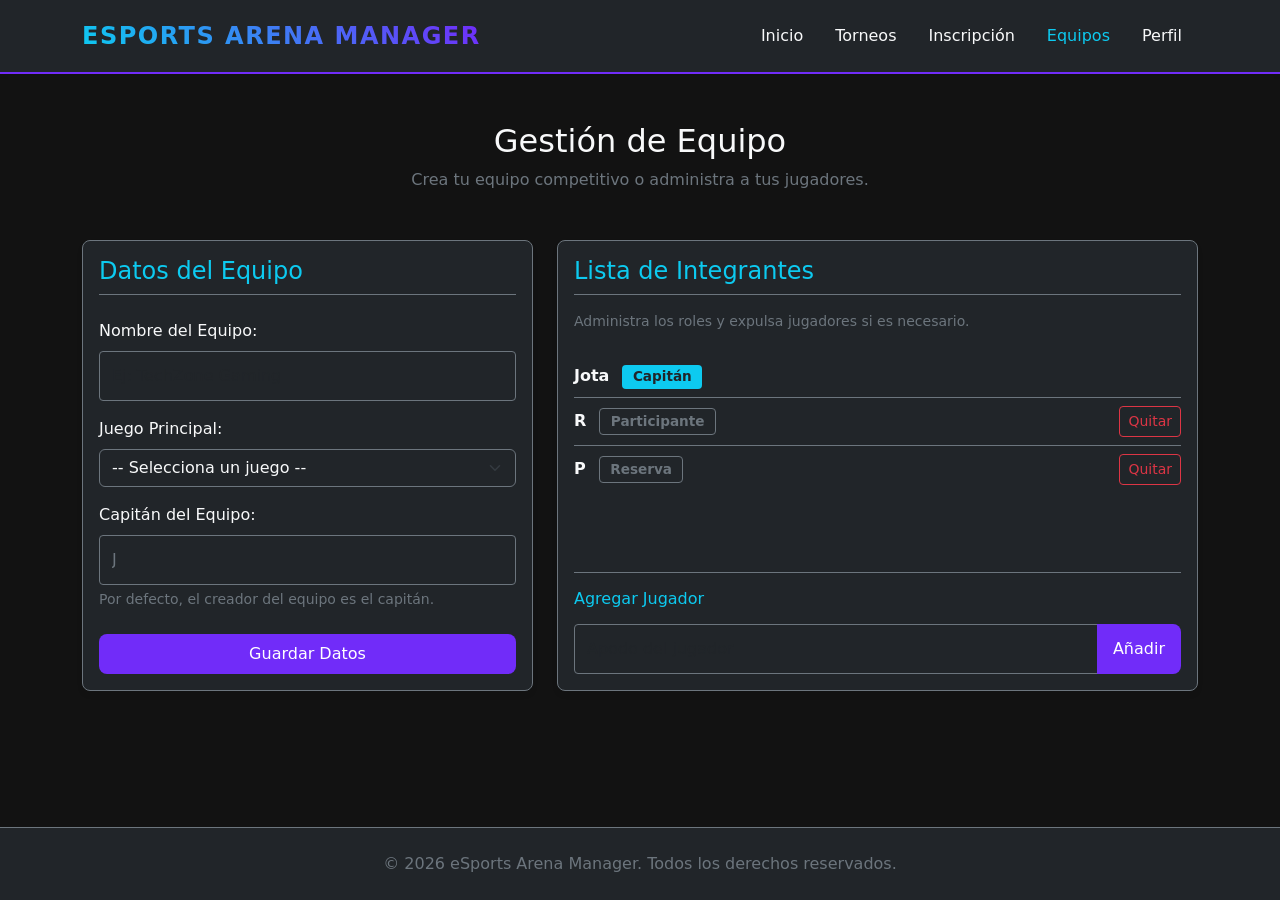
==== equipos/Index.html @ 15e93a85 "added equipos base page" ====
<!doctype html>
<html lang="es">
<head>
  <meta charset="utf-8">
  <meta name="viewport" content="width=device-width, initial-scale=1">
  <title>Gestión de Equipo | eSports Arena Manager</title>
  <link href="https://cdn.jsdelivr.net/npm/bootstrap@5.3.8/dist/css/bootstrap.min.css" rel="stylesheet">
  <link rel="stylesheet" href="../css/style.css">
</head>
<body class="d-flex flex-column min-vh-100">
  
  <header class="py-3 shadow-sm">
    <div class="container d-flex flex-wrap justify-content-between align-items-center">
      <h1 class="titulo-principal ">eSports Arena Manager</h1>
      <nav>
        <ul class="nav">
          <li class="nav-item"><a href="../index.html" class="nav-link">Inicio</a></li>
          <li class="nav-item"><a href="../torneos/index.html" class="nav-link">Torneos</a></li>
          <li class="nav-item"><a href="../inscripcion/index.html" class="nav-link">Inscripción</a></li>
          <li class="nav-item"><a href="index.html" class="nav-link active">Equipos</a></li>
          <li class="nav-item"><a href="../perfil/index.html" class="nav-link">Perfil</a></li>
        </ul>
      </nav>
    </div>
  </header>

  <main class="container my-5">
    <div class="text-center mb-5">
      <h2>Gestión de Equipo</h2>
      <p class="text-secondary">Crea tu equipo competitivo o administra a tus jugadores.</p>
    </div>

    <div class="row g-4 mb-5">
      
      <div class="col-lg-5">
        <section class="card tarjeta h-100 border-secondary">
          <div class="card-body">
            <h4 class="card-title text-info border-bottom border-secondary pb-2 mb-4">Datos del Equipo</h4>
            <form id="form-equipo" novalidate>
              <div class="mb-3">
                <label for="nombre-equipo" class="form-label">Nombre del Equipo:</label>
                <input type="text" id="nombre-equipo" name="nombre-equipo" class="form-control bg-dark text-light border-secondary" placeholder="Ej: TechZone Gaming">
              </div>

              <div class="mb-3">
                <label for="juego-principal" class="form-label">Juego Principal:</label>
                <select id="juego-principal" name="juego-principal" class="form-select bg-dark text-light border-secondary">
                  <option value="">-- Selecciona un juego --</option>
                  <option value="valorant">Valorant</option>
                  <option value="lol">League of Legends</option>
                  <option value="cs2">Counter-Strike 2</option>
                </select>
              </div>

              <div class="mb-4">
                <label for="capitan" class="form-label">Capitán del Equipo:</label>
                <input type="text" id="capitan" name="capitan" class="form-control bg-dark text-secondary border-secondary" value="J" disabled>
                <div class="form-text text-secondary">Por defecto, el creador del equipo es el capitán.</div>
              </div>

              <button type="submit" class="btn boton-primario w-100">Guardar Datos</button>
            </form>
          </div>
        </section>
      </div>

      <div class="col-lg-7">
        <section class="card tarjeta h-100 border-secondary">
          <div class="card-body d-flex flex-column">
            <h4 class="card-title text-info border-bottom border-secondary pb-2 mb-3">Lista de Integrantes</h4>
            <p class="text-secondary small mb-4">Administra los roles y expulsa jugadores si es necesario.</p>

            <ul class="list-group list-group-flush mb-4 flex-grow-1">
              <li class="list-group-item bg-transparent text-light border-secondary d-flex justify-content-between align-items-center px-0">
                <div>
                  <strong class="me-2">Jota</strong>
                  <span class="badge bg-info text-dark">Capitán</span>
                </div>
              </li>
              <li class="list-group-item bg-transparent text-light border-secondary d-flex justify-content-between align-items-center px-0">
                <div>
                  <strong class="me-2">R</strong>
                  <span class="badge border border-secondary text-secondary">Participante</span>
                </div>
                <button type="button" class="btn btn-sm btn-outline-danger">Quitar</button>
              </li>
              <li class="list-group-item bg-transparent text-light border-secondary d-flex justify-content-between align-items-center px-0">
                <div>
                  <strong class="me-2">P</strong>
                  <span class="badge border border-secondary text-secondary">Reserva</span>
                </div>
                <button type="button" class="btn btn-sm btn-outline-danger">Quitar</button>
              </li>
            </ul>

            <div class="mt-auto border-top border-secondary pt-3">
              <h6 class="text-info mb-3">Agregar Jugador</h6>
              <div class="input-group">
                <input type="text" class="form-control bg-dark text-light border-secondary" placeholder="Apodo del jugador" aria-label="Apodo del jugador">
                <button class="btn boton-primario" type="button">Añadir</button>
              </div>
            </div>
          </div>
        </section>
      </div>

    </div>
  </main>

  <footer class="py-4 mt-auto text-center border-top border-secondary">
    <p class="mb-0 text-secondary">© 2026 eSports Arena Manager. Todos los derechos reservados.</p>
  </footer>

</body>
</html>
---- css/style.css ----
:root {
  --color-fondo: #121212;       
  --color-superficie: #212529;  
  --color-primario: #712cf9;   
  --color-acento: #0dcaf0;      
  --color-texto: #f8f9fa;       
  --color-error: #ea868f;       
  --radio-borde: 8px;
}


body {
  background-color: var(--color-fondo);
  color: var(--color-texto);
  display: flex;
  flex-direction: column;
  min-height: 100vh;
  font-family: system-ui, -apple-system, sans-serif; 
}

.titulo-principal {
  font-size: 1.5rem;
  font-weight: 800; 
  text-transform: uppercase; 
  letter-spacing: 1.5px; 
  margin: 0;
  background: linear-gradient(45deg, var(--color-acento), var(--color-primario));
  -webkit-background-clip: text;
  background-clip: text;
  -webkit-text-fill-color: transparent;
}

html {
  overflow-y: scroll; 
}

header, footer {
  background-color: var(--color-superficie);
}

header {
  border-bottom: 2px solid var(--color-primario);
}

/* Navegación */
.nav-link {
  color: var(--color-texto);
  font-weight: 500;
  text-decoration: none;
  padding: 0.5rem 1rem;
}

.nav-link:hover, .nav-link.active {
  color: var(--color-acento);
}


.tarjeta {
  background-color: var(--color-superficie);
  border: 1px solid rgba(0,0,0,0.1); 
  border-radius: var(--radio-borde);
  color: var(--color-texto);
  box-shadow: 0 4px 6px rgba(0,0,0,0.05); 
}


.boton-primario {
  background-color: var(--color-primario);
  color: #ffffff;
  border: none;
  border-radius: var(--radio-borde);
  padding: 0.5rem 1rem;
  font-size: 16px;
  cursor: pointer;
  text-decoration: none;
  display: inline-block;
  transition: background-color 0.2s;
}

.boton-primario:hover {
  background-color: var(--color-acento);
  color: #ffffff;
}


.grupo-formulario {
  margin-bottom: 1.5rem;
  display: flex;
  flex-direction: column;
}

.ayuda {
  font-size: 0.85rem;
  color: #6c757d
  margin-top 0.25rem;

}

.mensaje-error {
  color: var(--color-error);
  font-size: 0.85rem;
  margin-top: 0.25rem;
}

.contenedor-formulario {
  max-width: 600px;
  margin: 0 auto;
  background-color: #121212;
  padding: 2rem;
  border-radius: var(--radio-borde);
  border: 1px solid rgba(255, 255, 255, 0.1);
  box-shadow: 0 4px 6px rgba(0, 0, 0, 0.3);
}

.contenedor-formulario h2 {
  margin-top: 0;
  margin-bottom: 0.5rem;
  color: var(--color-acento); 
}

.grupo-formulario {
  margin-bottom: 1.5rem;
  display: flex;
  flex-direction: column;
}

.grupo-formulario label {
  margin-bottom: 0.5rem;
  font-weight: 500;
  color: var(--color-texto);
}


input[type="text"],
input[type="email"],
input[type="number"],
select {
  background-color: #2c3034;
  color: var(--color-texto);
  border: 1px solid #495057;
  padding: 0.75rem;
  border-radius: 4px;
  font-size: 1rem;
  font-family: inherit;
  transition: border-color 0.2s;
}

input:focus, 
select:focus {
  outline: none;
  border-color: var(--color-acento);
  box-shadow: 0 0 0 3px rgba(13, 202, 240, 0.25);
}


.resumen-requisitos {
  padding: 1.5rem;
  margin-bottom: 1.5rem;
  background-color: rgba(13, 202, 240, 0.05); 
  border-left: 4px solid var(--color-acento);
}

.resumen-requisitos h3 {
  margin-top: 0;
  font-size: 1.1rem;
  color: var(--color-acento);
}

.resumen-requisitos p {
  margin-bottom: 0;
  font-size: 0.95rem;
}

.encabezado-seccion {
  text-align: center;
  margin-bottom: 2rem;
}

.perfil-grid {
  display: grid;
  grid-template-columns: repeat(auto-fit, minmax(280px, 1fr));
  gap: 1.5rem;
}

.p-4 {
  padding: 1.5rem;
}

.perfil-grid h3 {
  margin-top: 0;
  border-bottom: 1px solid rgba(255, 255, 255, 0.1);
  padding-bottom: 0.5rem;
  color: var(--color-acento);
}

.lista-sin-vinetas {
  list-style-type: none;
  padding: 0;
  margin: 0;
}

.lista-sin-vinetas li {
  margin-bottom: 0.5rem;
}

.texto-destacado {
  font-size: 1.2rem;
  font-weight: bold;
  color: var(--color-texto);
}

.texto-acento {
  color: var(--color-acento);
}

.badge {
  display: inline-block;
  padding: 0.35rem 0.65rem;
  border-radius: 4px;
  font-weight: bold;
  font-size: 0.85rem;
}

.badge-ok {
  background-color: rgba(13, 202, 240, 0.15);
  color: var(--color-acento);
  border: 1px solid var(--color-acento);
}

.badge-sancion {
  background-color: rgba(234, 134, 143, 0.15);
  color: var(--color-error);
  border: 1px solid var(--color-error);
}

.mt-4 {
  margin-top: 2rem;
}

.lista-integrantes {
  list-style: none;
  padding: 0;
  margin: 0;
}

.integrante-item {
  display: flex;
  justify-content: space-between;
  align-items: center;
  padding: 0.75rem 0;
  border-bottom: 1px solid rgba(255, 255, 255, 0.05);
}

.integrante-item:last-child {
  border-bottom: none;
}

.integrante-info {
  display: flex;
  align-items: center;
  gap: 0.75rem;
}


.boton-peligro {
  background-color: transparent;
  color: var(--color-error);
  border: 1px solid var(--color-error);
  border-radius: var(--radio-borde);
  padding: 0.25rem 0.75rem;
  font-size: 0.85rem;
  cursor: pointer;
  transition: all 0.2s;
}

.boton-peligro:hover {
  background-color: var(--color-error);
  color: #fff;
}

.border-top {
  border-top: 1px solid rgba(255, 255, 255, 0.1);
}

.pt-3 {
  padding-top: 1rem;
}

.mb-5 {
  margin-bottom: 3rem;
}
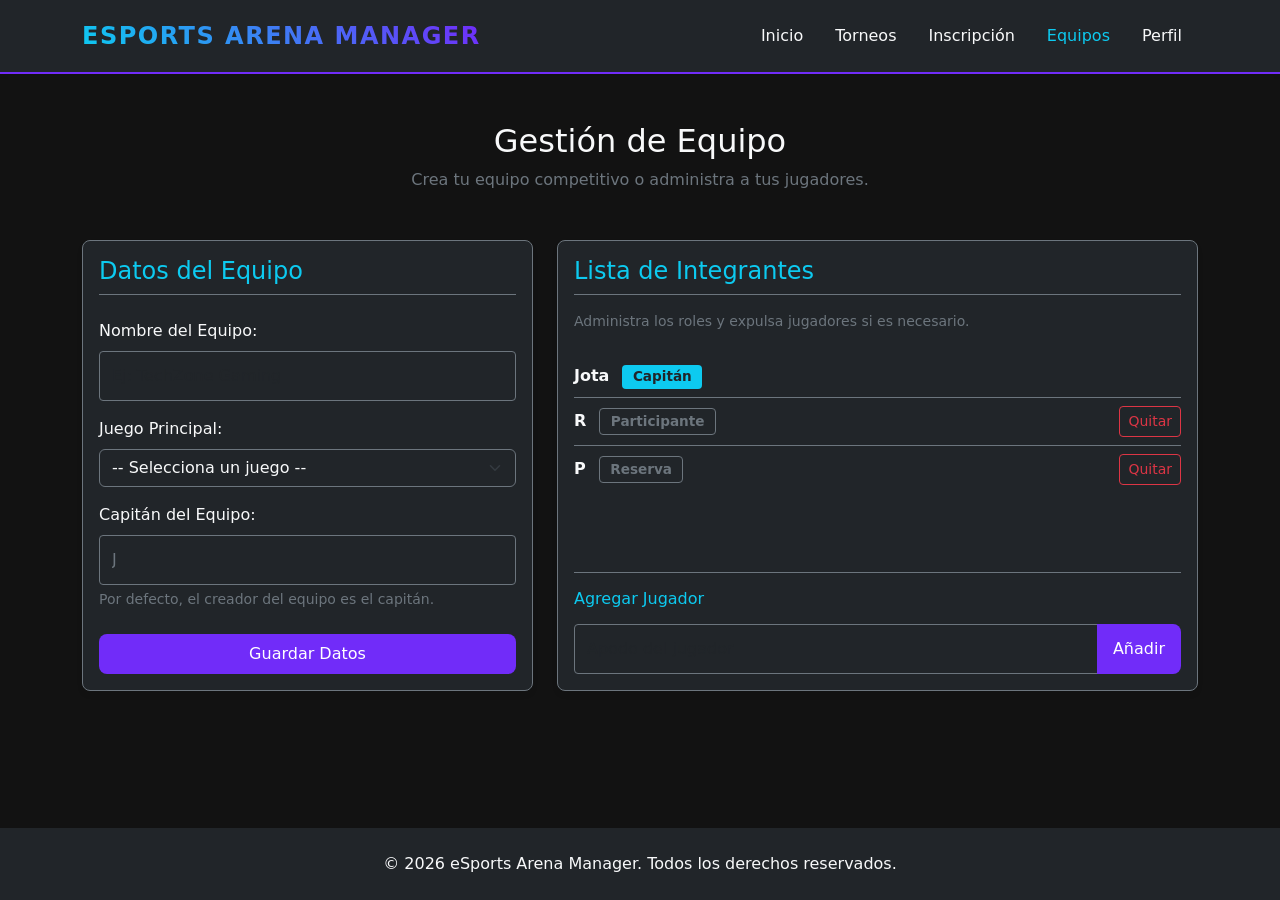
==== commit 3f506c32: "fix issue with footer" ====
--- a/equipos/Index.html
+++ b/equipos/Index.html
@@ -107,8 +107,8 @@
     </div>
   </main>
 
-  <footer class="py-4 mt-auto text-center border-top border-secondary">
-    <p class="mb-0 text-secondary">© 2026 eSports Arena Manager. Todos los derechos reservados.</p>
+  <footer class="py-4 mt-auto text-center">
+    <p class="mb-0 ">© 2026 eSports Arena Manager. Todos los derechos reservados.</p>
   </footer>
 
 </body>
